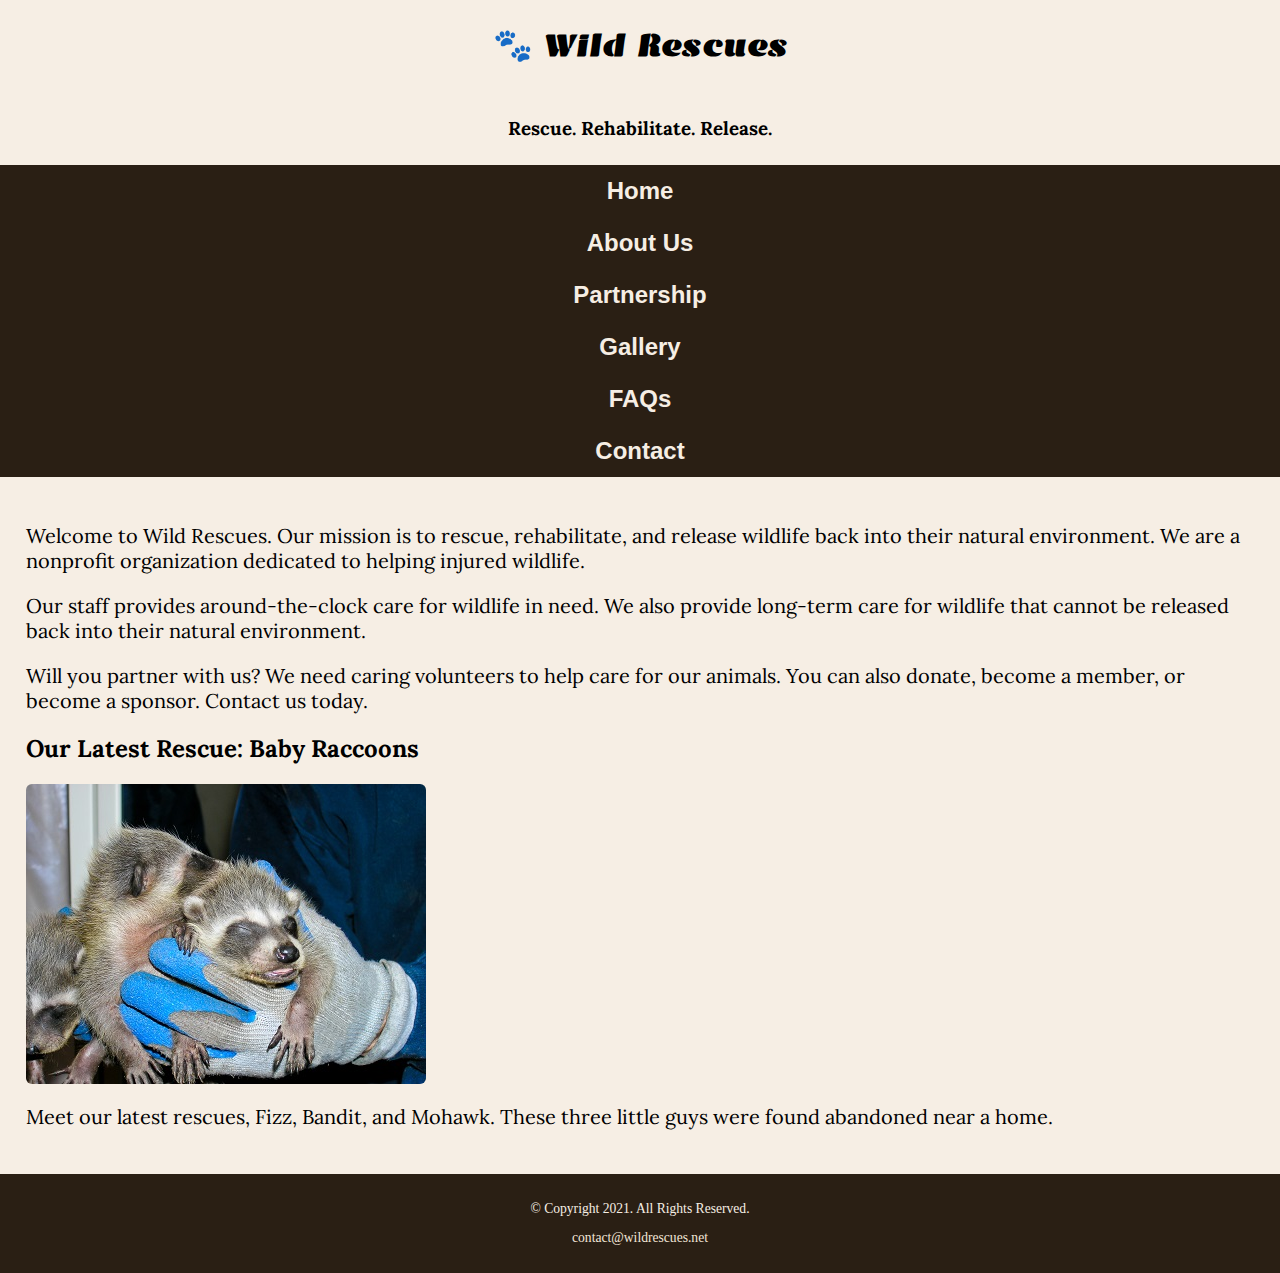
==== index.html @ 83f4f178 "Add files via upload" ====
<!DOCTYPE html>
<!--
Student Name: Nathan Schneider
File Name: index.html
Date: 02/01/2021
--> 

<html lang="en">

<head>
	<title>Wild Rescues: Home</title>
	<meta charset="utf-8">
  <link rel="stylesheet" href="css/styles.css">
  <meta name="viewport" content="width=device-width, initial-scale=1.0">
  <link href="https://fonts.googleapis.com/css2?family=DM+Serif+Display:ital@1&family=Emblema+One&family=Lora&family=Roboto&display=swap" rel="stylesheet">
</head>  

<body>
	<header>
		<div class="tab-desk">
    <a href="index.html"><img src="images/baby-hawk.jpg" alt="rescued baby hawk"></a>
    </div>
    <div class="mobile">
    <h1>&#128062; Wild Rescues</h1> <h3>Rescue. Rehabilitate. Release.</h3>
    </div>  

  </header>
	
	<nav>
		<ul>
    <li><a href="home.html">Home</a></li> 
		<li><a href="about.html">About Us</a></li> 
		<li><a href="partnership.html">Partnership</a></li> 
		<li><a href="gallery.html">Gallery</a></li> 
		<li><a href="faqs.html">FAQs</a></li> 
		<li><a href="contact.html">Contact</a></li> 
    </ul>
	</nav>
	
	
	<main>
	
	<!-- Use the main area to add the main content to the webpage -->
    <div id=welcome>
      <p>Welcome to Wild Rescues. Our mission is to rescue, rehabilitate, and release wildlife back into their natural environment. We are a nonprofit organization dedicated to helping injured wildlife.</p>
  
      <p>Our staff provides around-the-clock care for wildlife in need. We also provide long-term care for wildlife that cannot be released back into their natural environment.</p>
  
      <p>Will you partner with us? We need caring volunteers to help care for our animals. You can also donate, become a member, or become a sponsor. Contact us today.</p>
    </div>

    <div id=latest>
      <h2>Our Latest Rescue: Baby Raccoons</h2>
      <img src="images/baby-raccoons.jpg" alt=" hands holding three baby raccoons" class="round" >
      <p>Meet our latest rescues, Fizz, Bandit, and Mohawk. These three little guys were found abandoned near a home.</p>
    </div>
  </main>
	
	
	<footer>
		<p>&copy; Copyright 2021. All Rights Reserved.</p>
		<p><a mailto:contact@wildrescues.net >contact@wildrescues.net</a></p>
	</footer>

</body>

</html>
---- css/styles.css ----
/*  
Author: Nathan Schneider 
File Name: styles.css
Date: 02/21/2021
*/

/* CSS Reset */
body, header, nav, main, footer, img, h1, h3, ul { 
   margin: 0; 
   padding: 0; 
   border: 0;
}

/* Style rules for body and images */
body {
  background-color: #f6eee4;
}

img { 
  max-width: 100%;
  display: block;
}

/* Style rules for mobile viewport */
.mobile {
  display: block;
}

/* Style rules to show mobile class and hide tab-desk class */
.tab-desk {
  display: none;
}


/*  Style rules for header area */
.mobile h1 {
  padding: 2%;
  text-align: center;
  font-family: 'Emblema One', cursive;
}

.mobile h3{
  padding: 2%;
  text-align: center;
  font-family: 'Lora', serif;
}

/* Style rules for navigation area */
nav {
  background-color: #2a1f14;
}

nav ul {
  list-style-type: none;
  text-align: center;
}

nav li {
  border-top: 0.5px solid $f6eee4;
  display: block;
  font-size: 1.5em;
  font-family: Geneva, Arial, sans-serif;
  font-weight: bold;
}

nav li a {
  display: block;
  color: #f6eee4;
  padding-top: 0.5em;
  padding-bottom: 0.5em;
  padding-left: 2em;
  padding-right: 2em;
  text-decoration: none;
}

/* Style rules for main content */
main {
  padding: 2%;
  font-family: Verdana, Arial, sans-serif;
  font-family: 'Lora', serif;
}

main p {
  font-size: 1.25em;

}

main h3 {
  padding-top: 2%;
}

main ul {
  list-style: square;
}

.link {
  color: #4d3319;
  text-decoration: none;
  font-weight: bold;
  font-style: italic;
}

.action {
  font-size: 1.75em;
  font-weight: bold;
  text-align: center;
}

.round {
  border-radius: 6px;
}

#info ul {
  margin-left: 10%;
}

#contact {
  text-align: center;
}

.tel-link {
  background-color: #2a1f14;
  padding: 2%;
  width: 80%;
  margin-top: 0;
  margin-bottom: 0;
  margin-left: auto;
  margin-right: auto;
}

.tel-link a {
  color: #f6eee4;
  text-decoration: none;
  font-weight: bold;
}

/* Style rules for footer content */
footer {
  text-align: center;
  font-size: 0.85em;
  background-color: #2a1f14;
  color: #f6eee4;
  padding-top: 1%;
  padding-bottom: 1%;
  padding-right: 0%;
  padding-left: 0%;
}

footer a {
  color: #f3e6d8;
  text-decoration: none;
}
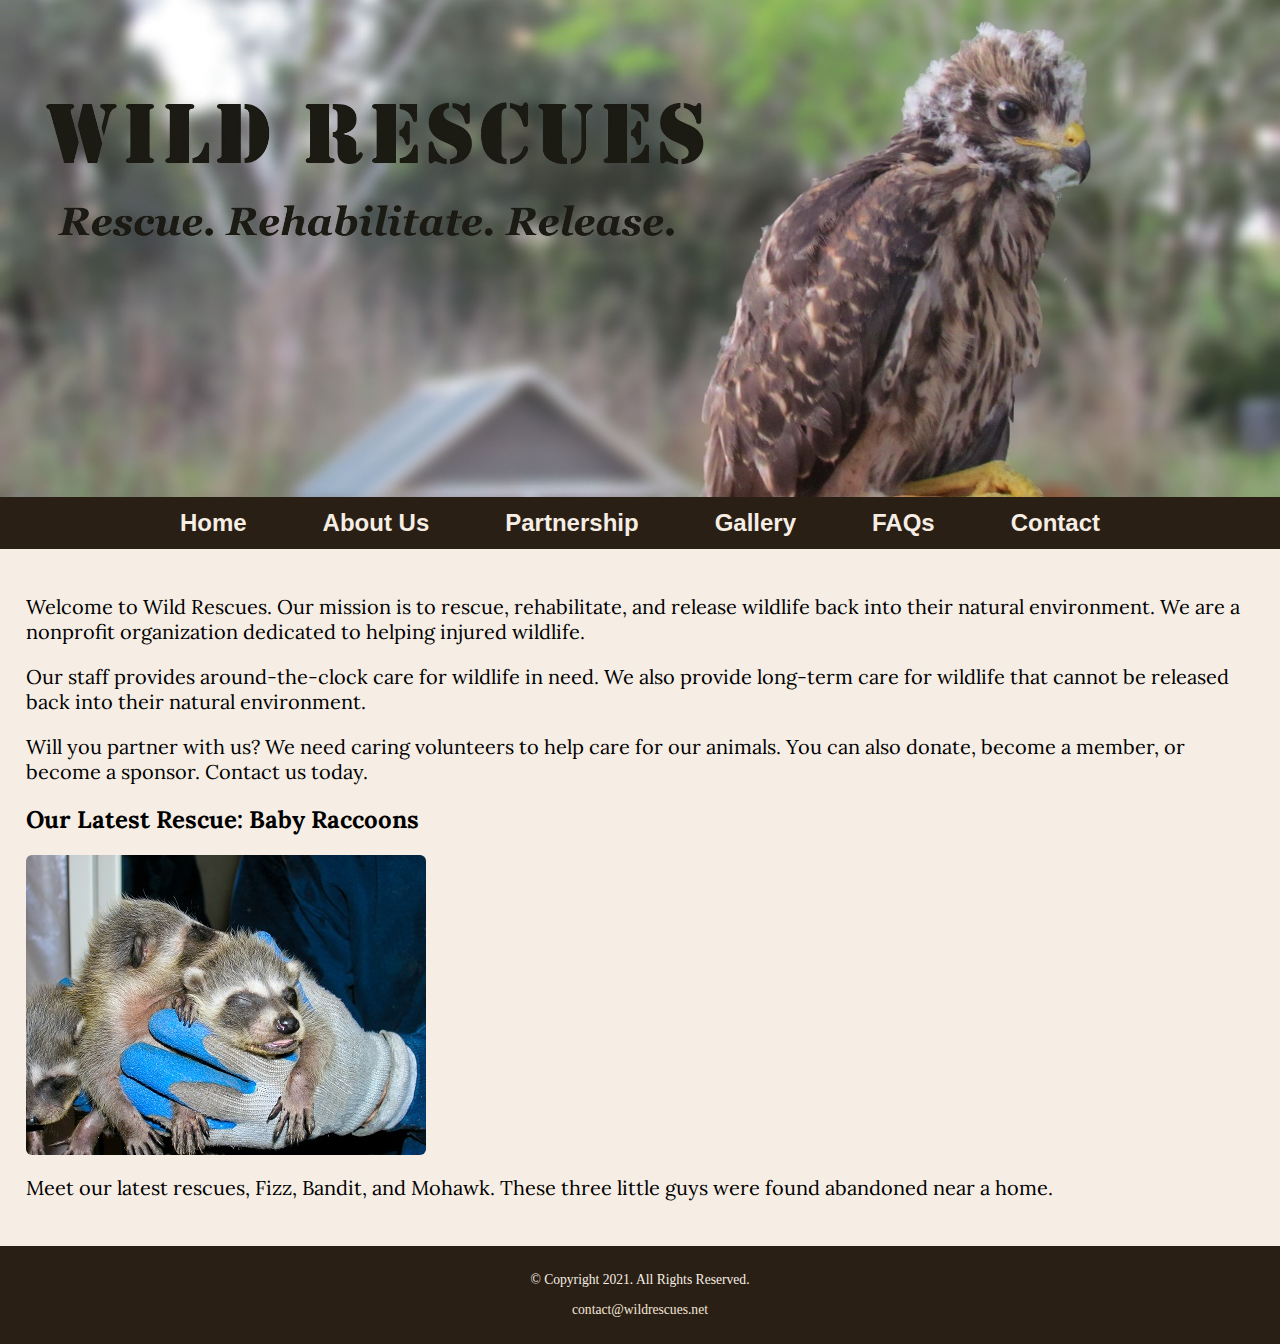
==== commit c8679186: "Created the index.html file" ====
--- a/index.html
+++ b/index.html
@@ -16,6 +16,7 @@
 </head>  
 
 <body>
+  <div id="wrapper">
 	<header>
 		<div class="tab-desk">
     <a href="index.html"><img src="images/baby-hawk.jpg" alt="rescued baby hawk"></a>
@@ -61,7 +62,7 @@
 		<p>&copy; Copyright 2021. All Rights Reserved.</p>
 		<p><a mailto:contact@wildrescues.net >contact@wildrescues.net</a></p>
 	</footer>
-
+</div>
 </body>
 
 </html>
--- a/css/styles.css
+++ b/css/styles.css
@@ -151,9 +151,69 @@
   text-decoration: none;
 }
 
-
-
-
-
-
-
+/* Media Query for Tablet Viewport */
+@media screen and (min-width:620px), print {
+/*Tablet Viewport: Show tab-desk class, hide mobile Class */
+.tab-desk {
+  display: block;
+}
+
+.mobile {
+  display:none;
+}
+/* Tablet Viewport: Style rules for nav area */
+nav li {
+border-top: none;
+display: inline-block;
+font-size: 1.25em;
+}
+
+nav li a {
+  padding: 0.5em;
+}
+
+} /*End Tablet Viewport Query */
+
+/* Media Query for Desktop Viewport */
+@media screen and (min-width:1000px), print {
+/* Desktop Viewport: Style rules for nav area */
+nav li {
+  font-size: 1.5em;
+}
+
+nav li a {
+  padding: 0.5em 1.5em;
+}
+
+nav li a:hover {
+  color:#2a1f14;
+  background-color: #f6eee4;
+}
+
+/* Desktop Viewport: Style rules for main content */
+#info ul {
+  margin-left: 5%;
+}
+
+} /* End Desktop Viewport Query
+
+/* Media Query for Large Desktop Viewports */
+@media screen and (min-width:1921px), print {
+
+body {
+  background: linear-gradient(#f6eee4, #78593a);
+}
+
+#wrapper {
+  width: 1920px;
+  margin: 0 auto;
+}
+
+main {
+  background-color: #f6eee4;
+}
+
+} /* End Large Desktop Viewport
+
+
+
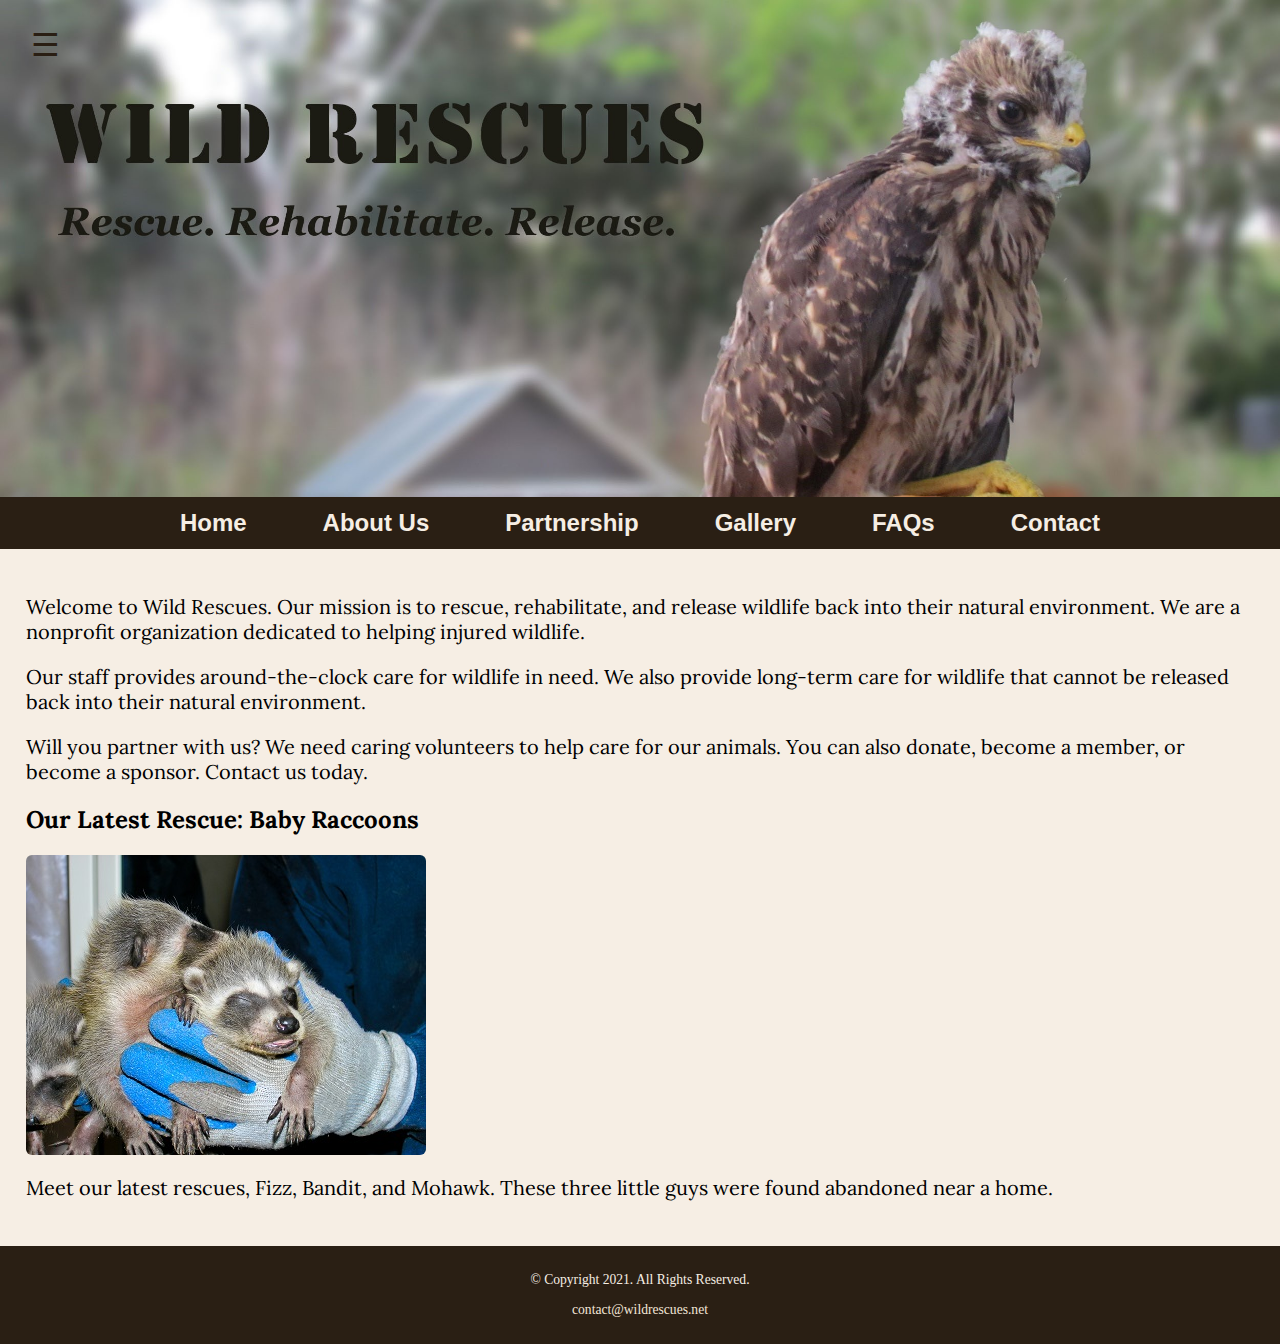
==== commit e0395660: "Created the index.html file" ====
--- a/index.html
+++ b/index.html
@@ -13,10 +13,31 @@
   <link rel="stylesheet" href="css/styles.css">
   <meta name="viewport" content="width=device-width, initial-scale=1.0">
   <link href="https://fonts.googleapis.com/css2?family=DM+Serif+Display:ital@1&family=Emblema+One&family=Lora&family=Roboto&display=swap" rel="stylesheet">
+  <link rel="shortcut icon" href="images/favicon.ico">
+  <link rel="icon" type="image/png" sizes="32x32" href="images/favicon-32.png">
+  <link rel="apple-touch-icon" sizes="180x180" href="images/apple-touch-icon.png">   
+  <link rel="icon" sizes="192x192" href="images/android-chrome-192.png">
+
 </head>  
 
 <body>
   <div id="wrapper">
+
+<!-- Mobile Nav -->
+<nav class="mobile-nav">
+    <div id="nav-links">
+        <a href="index.html">Home</a>
+        <a href="about.html">About Us</a>
+        <a href="partnership.html">Partnership</a>
+        <a href="gallery.html">Gallery</a>
+        <a href="faqs.html">FAQs</a>
+        <a href="contact.html">Contact Us</a>
+    </div>
+        <a class="nav-icon" onclick="menu()">
+            <div id="icon">&#9776;</div>
+        </a>
+</nav>
+
 	<header>
 		<div class="tab-desk">
     <a href="index.html"><img src="images/baby-hawk.jpg" alt="rescued baby hawk"></a>
@@ -27,7 +48,7 @@
 
   </header>
 	
-	<nav>
+	<nav class="tab-desk">
 		<ul>
     <li><a href="home.html">Home</a></li> 
 		<li><a href="about.html">About Us</a></li> 
@@ -63,6 +84,9 @@
 		<p><a mailto:contact@wildrescues.net >contact@wildrescues.net</a></p>
 	</footer>
 </div>
+
+
+<script src="scripts/script.js"></script>
 </body>
 
 </html>
--- a/css/styles.css
+++ b/css/styles.css
@@ -5,7 +5,7 @@
 */
 
 /* CSS Reset */
-body, header, nav, main, footer, img, h1, h3, ul { 
+body, header, nav, main, footer, img, h1, h3, ul, aside, figure, figcaption, video { 
    margin: 0; 
    padding: 0; 
    border: 0;
@@ -16,7 +16,7 @@
   background-color: #f6eee4;
 }
 
-img { 
+img, video { 
   max-width: 100%;
   display: block;
 }
@@ -27,7 +27,7 @@
 }
 
 /* Style rules to show mobile class and hide tab-desk class */
-.tab-desk {
+.tab-desk, .desktop, #nav-links {
   display: none;
 }
 
@@ -37,6 +37,7 @@
   padding: 2%;
   text-align: center;
   font-family: 'Emblema One', cursive;
+  margin: 2% 0 0 3%
 }
 
 .mobile h3{
@@ -50,28 +51,30 @@
   background-color: #2a1f14;
 }
 
-nav ul {
-  list-style-type: none;
-  text-align: center;
-}
-
-nav li {
-  border-top: 0.5px solid $f6eee4;
-  display: block;
-  font-size: 1.5em;
-  font-family: Geneva, Arial, sans-serif;
-  font-weight: bold;
-}
-
-nav li a {
-  display: block;
-  color: #f6eee4;
-  padding-top: 0.5em;
-  padding-bottom: 0.5em;
-  padding-left: 2em;
-  padding-right: 2em;
-  text-decoration: none;
-}
+.mobile-nav a {
+    color: #fff;
+    text-align: center;
+    font-size: 2em;
+    text-decoration: none;
+    padding: 3%;
+    display: block;
+}
+ 
+.mobile-nav a.nav-icon {
+    display: block;
+    position: absolute;
+    left: 0;
+    top: 0;
+    color: #f6eee4;
+    padding: 2%;
+}
+ 
+.nav-icon div { 
+    height: 40px;
+    width: 40px;
+    color: #2a1f14; 
+} 
+
 
 /* Style rules for main content */
 main {
@@ -108,6 +111,25 @@
 
 .round {
   border-radius: 6px;
+}
+
+aside {
+  text-align: center;
+  font-size: 1.5em;
+  font-weight: bold;
+  text-shadow: 4px 4px 10px #c5a687;
+}
+
+figure {
+  border: 4px solid #2a1f14;
+  box-shadow: 6px 6px 10px #c5a687;
+  max-width: 400px;
+  margin: 2% auto;
+}
+
+figcaption {
+  padding: 2%;
+  border-top: 4px solid #2a1f14;
 }
 
 #info ul {
@@ -132,6 +154,21 @@
   color: #f6eee4;
   text-decoration: none;
   font-weight: bold;
+}
+
+#questions p { 
+    cursor: pointer;
+}
+ 
+#answer {
+    text-align: center;
+    font-weight: bold;
+    width: 80%;
+    margin: 0 auto;
+}
+ 
+#answer h2 { 
+    display: none;
 }
 
 /* Style rules for footer content */
@@ -158,19 +195,40 @@
   display: block;
 }
 
-.mobile {
+.mobile, mobile-nav {
   display:none;
 }
 /* Tablet Viewport: Style rules for nav area */
+nav ul {
+  list-style-type: none;
+  text-align: center;
+}
+
 nav li {
 border-top: none;
 display: inline-block;
 font-size: 1.25em;
+font-family: Geneva, Arial, sans-serif;
+font-weight: bold;
 }
 
 nav li a {
   padding: 0.5em;
-}
+    display: block;
+  color: #f6eee4;
+  text-decoration: none;
+}
+
+.grid {
+  display: grid;
+  grid-template-columns: auto auto;
+  grid-gap: 10px;
+}
+
+aside{
+  grid-column: 1 / span 2;
+}
+
 
 } /*End Tablet Viewport Query */
 
@@ -188,6 +246,7 @@
 nav li a:hover {
   color:#2a1f14;
   background-color: #f6eee4;
+  opacity: 0.5;
 }
 
 /* Desktop Viewport: Style rules for main content */
@@ -195,8 +254,17 @@
   margin-left: 5%;
 }
 
+.grid {
+  grid-template-columns: auto auto auto;
+  grid-gap: 30px;
+}
+
+aside {
+  grid-column: 1 /span 3;
+  font-size: 2em;
+}
+
 } /* End Desktop Viewport Query
-
 /* Media Query for Large Desktop Viewports */
 @media screen and (min-width:1921px), print {
 
@@ -213,7 +281,13 @@
   background-color: #f6eee4;
 }
 
+.grid {
+  grid-template-columns: auto auto auto auto;
+}
+
+aside {
+  grid-column: 1 /span 4;
+  font-size: 3em;
+}
+
 } /* End Large Desktop Viewport
-
-
-
